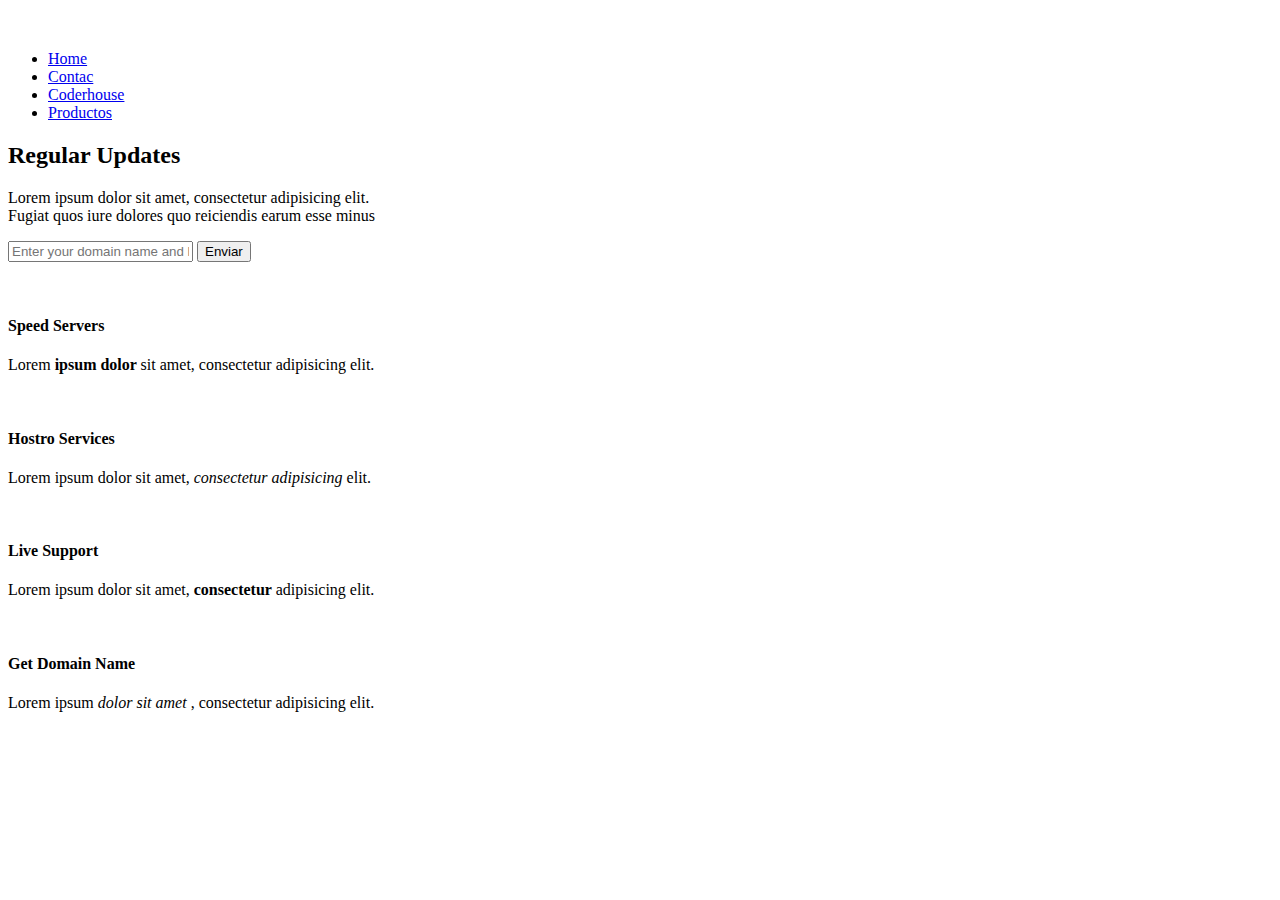
==== index2.html @ 8e199a8d "nuestro primer commit" ====
<!DOCTYPE html>
<html lang="es">
<head>
	<meta charset="UTF-8">
	<title>Maquetacion Basica</title>
</head>
<body>

	<header>
		<figure>
			<img src="" alt="">
			<figcaption>
				
			</figcaption>
		</figure>
	
		<nav>
			<ul>
				<li><a href="index.html">Home</a></li>
				<li><a href="contact.html" target="blank">Contac</a></li>
				<li><a href="http://coderhouse.com.io" target="_new">Coderhouse</a></li>
				<li><a href="#productos">Productos</a></li>
			</ul>
		</nav>
	</header>

	<!--aqui va el banner-->
	<div>
		<h2>Regular Updates</h2>
		<p>Lorem ipsum dolor sit amet, consectetur adipisicing elit. <br> Fugiat quos iure dolores quo reiciendis earum esse minus</p>
	<div>
		<form action="enviar.php">
			<input type="email" placeholder="Enter your domain name and hit enter">
			<button type="submit"> Enviar</button>
		</form>
	</div>
	</div>


	<!-- productos destacados-->
	<section id="productos">
		<article>
			<figure>
				<img src="" alt="">
			</figure>
			<h4> Speed Servers</h4>
			<p>Lorem <strong>ipsum dolor </strong> sit amet, consectetur adipisicing elit. </p>
		</article>
		
		<article>
			<figure>
				<img src="" alt="">
			</figure>
			<h4> Hostro Services</h4>
			<p> Lorem ipsum dolor sit amet, <i> consectetur adipisicing </i> elit.</p>
		</article>

		<article>
			<figure>
				<img src="" alt="">
			</figure>
			<h4> Live Support </h4>
			<p> Lorem ipsum dolor sit amet, <b> consectetur </b> adipisicing elit.</p>
		</article>

		<article>
			<figure>
				<img src="" alt="">
			</figure>
			<h4> Get Domain Name </h4>
			<p> Lorem ipsum <em> dolor sit amet </em>, consectetur adipisicing elit.</p>
		</article>
	</section>

</body>

</html>
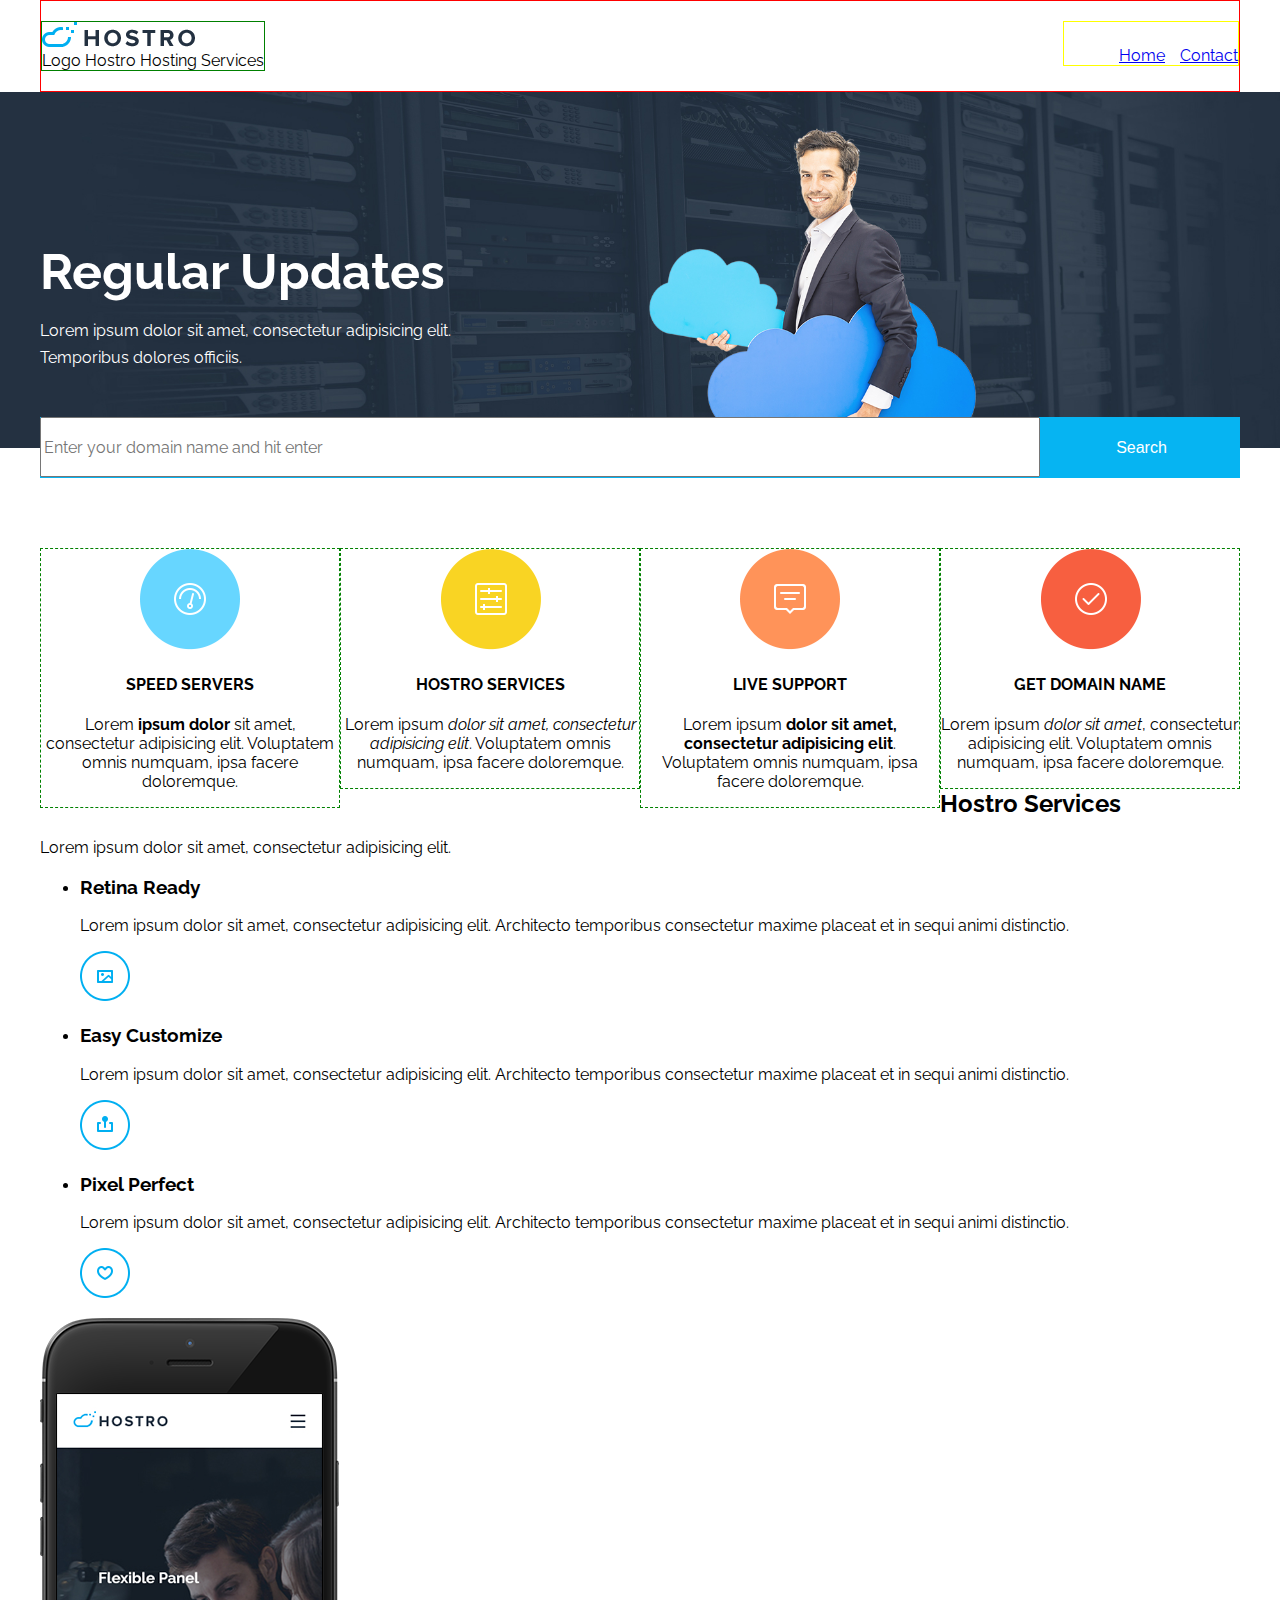
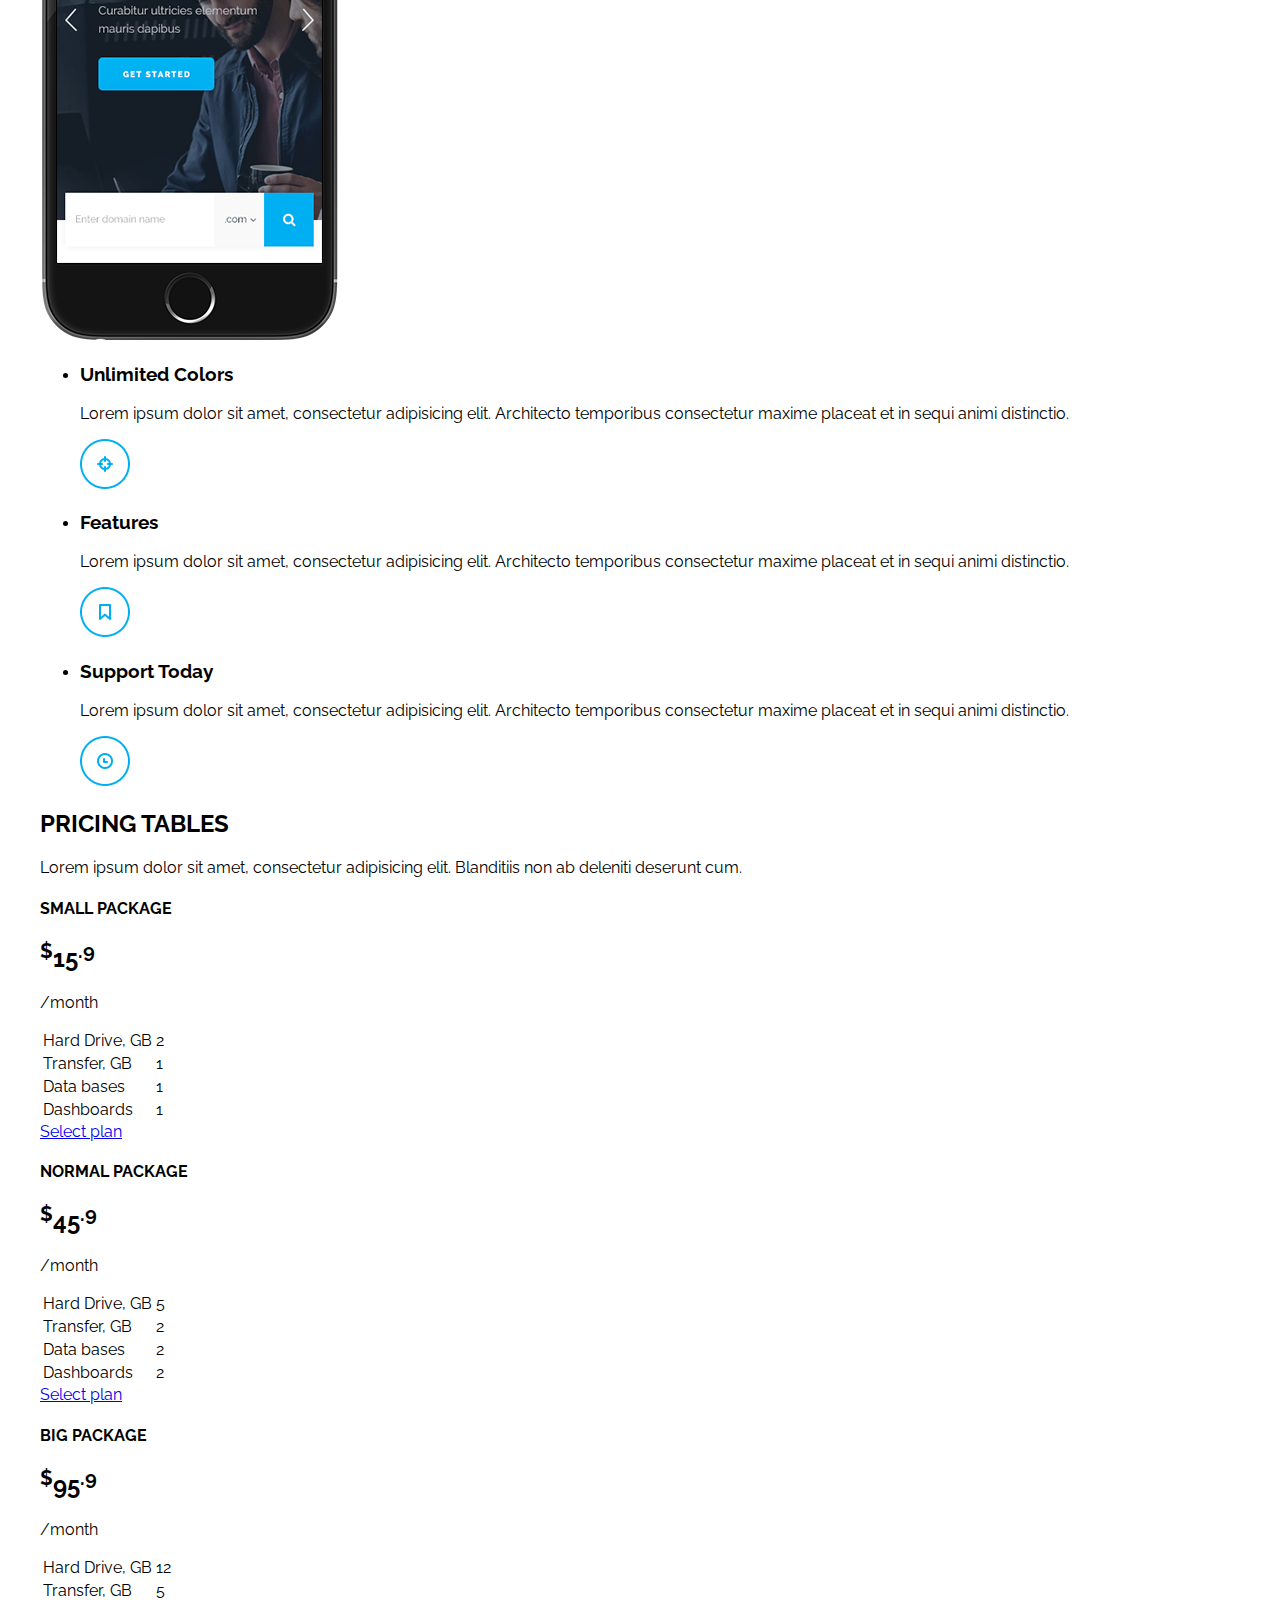
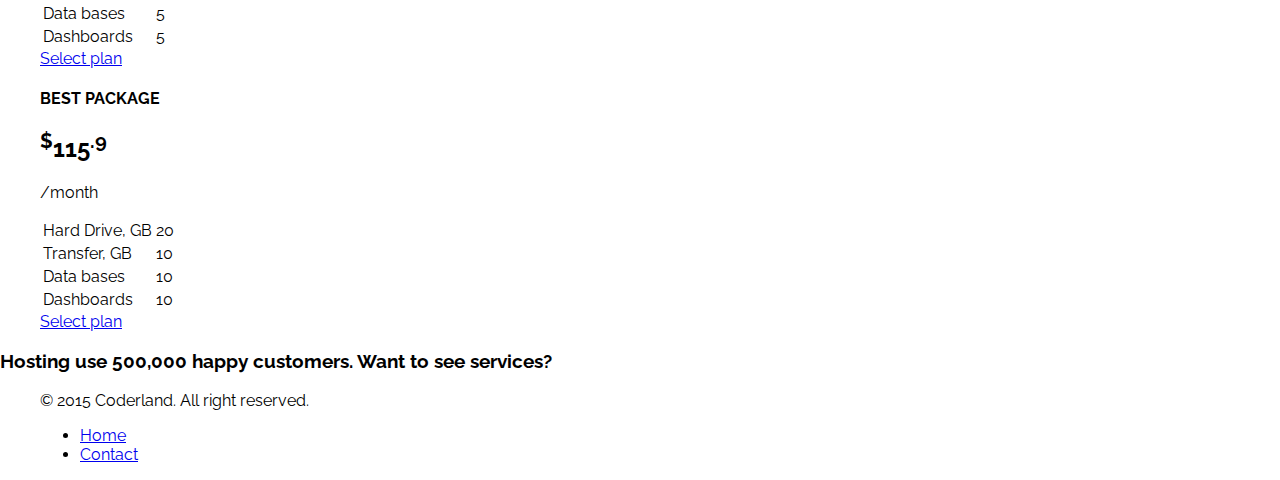
==== commit 65db54e1: "actualizacion de archivos" ====
--- a/index2.html
+++ b/index2.html
@@ -1,77 +1,248 @@
 <!DOCTYPE html>
-<html lang="es">
+<html lang="en">
 <head>
 	<meta charset="UTF-8">
-	<title>Maquetacion Basica</title>
+	<title>Maquetación Básica</title>
+	<link rel="stylesheet" href="css/style.css">
 </head>
 <body>
 
-	<header>
-		<figure>
-			<img src="" alt="">
-			<figcaption>
-				
-			</figcaption>
+	<header class="main-header">
+		<figure class="logo">
+			<img src="images/header-logo.png" alt="logo Hostro">
+			<figcaption>Logo Hostro Hosting Services</figcaption>
 		</figure>
-	
-		<nav>
+
+		<nav class="main-nav">
 			<ul>
 				<li><a href="index.html">Home</a></li>
-				<li><a href="contact.html" target="blank">Contac</a></li>
-				<li><a href="http://coderhouse.com.io" target="_new">Coderhouse</a></li>
-				<li><a href="#productos">Productos</a></li>
+				<li><a href="contact.html">Contact</a></li>	
 			</ul>
 		</nav>
+		<div class="cleanner"></div>
 	</header>
 
-	<!--aqui va el banner-->
-	<div>
-		<h2>Regular Updates</h2>
-		<p>Lorem ipsum dolor sit amet, consectetur adipisicing elit. <br> Fugiat quos iure dolores quo reiciendis earum esse minus</p>
-	<div>
-		<form action="enviar.php">
-			<input type="email" placeholder="Enter your domain name and hit enter">
-			<button type="submit"> Enviar</button>
-		</form>
+	<!-- banner -->
+	<div id="banner">
+		<div class="container">
+			<h2 class="banner-title">Regular Updates</h2>
+			<p class="p-banner">Lorem ipsum dolor sit amet, consectetur adipisicing elit. <br>Temporibus dolores officiis.</p>
+				<form action="" class="register">
+					<input type="email" placeholder="Enter your domain name and hit enter">
+					<button type="submit">Search</button>
+				</form>
+		</div>
 	</div>
-	</div>
-
-
-	<!-- productos destacados-->
-	<section id="productos">
+
+
+	<!-- productos-destacados -->
+	<section class="container">
+		<article class="producto">
+			<figure>
+				<img src="images/wid1.png" alt="speed server">
+			</figure>
+			<h4>speed servers</h4>
+			<p>Lorem <strong>ipsum dolor</strong> sit amet, consectetur adipisicing elit. Voluptatem omnis numquam, ipsa facere doloremque.</p>
+		</article>
+
+		<article class="producto">
+			<figure>
+				<img src="images/wid2.png" alt="descripcion">
+			</figure>
+			<h4>hostro services</h4>
+			<p>Lorem ipsum <em>dolor sit amet, consectetur adipisicing elit</em>. Voluptatem omnis numquam, ipsa facere doloremque.</p>
+		</article>
+
+		<article class="producto">
+			<figure>
+				<img src="images/wid3.png" alt="descripcion">
+			</figure>
+			<h4>live support</h4>
+			<p>Lorem ipsum <b>dolor sit amet, consectetur adipisicing elit</b>. Voluptatem omnis numquam, ipsa facere doloremque.</p>
+		</article>
+
+		<article class="producto">
+			<figure>
+				<img src="images/wid4.png" alt="descripcion">
+			</figure>
+			<h4>get domain name</h4>
+			<p>Lorem ipsum <i>dolor sit amet</i>, consectetur adipisicing elit. Voluptatem omnis numquam, ipsa facere doloremque.</p>
+		</article>
+		<div class="cleaner"></div>
+	</section>
+
+	<!-- services -->
+	<section class="container">
+		<h2>Hostro Services</h2>
+		<p>Lorem ipsum dolor sit amet, consectetur adipisicing elit.</p>
+
 		<article>
-			<figure>
-				<img src="" alt="">
-			</figure>
-			<h4> Speed Servers</h4>
-			<p>Lorem <strong>ipsum dolor </strong> sit amet, consectetur adipisicing elit. </p>
+			<ul>
+				<li>
+					<h3>Retina Ready</h3>
+					<p>Lorem ipsum dolor sit amet, consectetur adipisicing elit. Architecto temporibus consectetur maxime placeat et in sequi animi distinctio.</p>
+					<img src="images/ser1.png" alt="retina ready">
+				</li>
+				<li>
+					<h3>Easy Customize</h3>
+					<p>Lorem ipsum dolor sit amet, consectetur adipisicing elit. Architecto temporibus consectetur maxime placeat et in sequi animi distinctio.</p>
+					<img src="images/ser2.png" alt="easy customize">
+				<li>
+					<h3>Pixel Perfect</h3>
+					<p>Lorem ipsum dolor sit amet, consectetur adipisicing elit. Architecto temporibus consectetur maxime placeat et in sequi animi distinctio.</p>
+					<img src="images/ser3.png" alt="pixel perfect">
+				</li>
+			</ul>
+		</article>
+
+		<article>
+			<img src="images/iphone2.png" alt="Celular">
 		</article>
 		
+		<article class="container">
+			<ul>
+			<li>
+					<h3>Unlimited Colors</h3>
+					<p>Lorem ipsum dolor sit amet, consectetur adipisicing elit. Architecto temporibus consectetur maxime placeat et in sequi animi distinctio.</p>
+					<img src="images/ser4.png" alt="retina ready">
+				</li>
+				<li>
+					<h3>Features</h3>
+					<p>Lorem ipsum dolor sit amet, consectetur adipisicing elit. Architecto temporibus consectetur maxime placeat et in sequi animi distinctio.</p>
+					<img src="images/ser5.png" alt="easy customize">
+				<li>
+					<h3>Support Today</h3>
+					<p>Lorem ipsum dolor sit amet, consectetur adipisicing elit. Architecto temporibus consectetur maxime placeat et in sequi animi distinctio.</p>
+					<img src="images/ser6.png" alt="pixel perfect">
+				</li>
+			</ul>
+		</article>
+	</section>
+
+	<!-- prices -->
+	<section>
+		<article class="container">
+			<h2>Pricing Tables</h2>
+			<p>Lorem ipsum dolor sit amet, consectetur adipisicing elit. Blanditiis non ab deleniti deserunt cum.</p>
+
+			<article>
+				<h4>Small Package</h4>
+				<h2><sup>$</sup>15<sup>.9</sup></h2>
+				<p>/month</p>
+				<table>
+					<tr>
+						<td>Hard Drive, GB</td>
+						<td>2</td>
+					</tr>
+					<tr>
+						<td>Transfer, GB</td>
+						<td>1</td>
+					</tr>
+					<tr>
+						<td>Data bases</td>
+						<td>1</td>
+					</tr>
+					<tr>
+						<td>Dashboards</td>
+						<td>1</td>
+					</tr>
+				</table>
+				<a href="#">Select plan</a>
+			</article>
+
+			<article>
+				<h4>Normal Package</h4>
+				<h2><sup>$</sup>45<sup>.9</sup></h2>
+				<p>/month</p>
+				<table>
+					<tr>
+						<td>Hard Drive, GB</td>
+						<td>5</td>
+					</tr>
+					<tr>
+						<td>Transfer, GB</td>
+						<td>2</td>
+					</tr>
+					<tr>
+						<td>Data bases</td>
+						<td>2</td>
+					</tr>
+					<tr>
+						<td>Dashboards</td>
+						<td>2</td>
+					</tr>
+				</table>
+				<a href="#">Select plan</a>
+			</article>
+
+			<article>
+				<h4>Big Package</h4>
+				<h2><sup>$</sup>95<sup>.9</sup></h2>
+				<p>/month</p>
+				<table>
+					<tr>
+						<td>Hard Drive, GB</td>
+						<td>12</td>
+					</tr>
+					<tr>
+						<td>Transfer, GB</td>
+						<td>5</td>
+					</tr>
+					<tr>
+						<td>Data bases</td>
+						<td>5</td>
+					</tr>
+					<tr>
+						<td>Dashboards</td>
+						<td>5</td>
+					</tr>
+				</table>
+				<a href="#">Select plan</a>
+			</article>
+
+			<article>
+				<h4>Best Package</h4>
+				<h2><sup>$</sup>115<sup>.9</sup></h2>
+				<p>/month</p>
+				<table>
+					<tr>
+						<td>Hard Drive, GB</td>
+						<td>20</td>
+					</tr>
+					<tr>
+						<td>Transfer, GB</td>
+						<td>10</td>
+					</tr>
+					<tr>
+						<td>Data bases</td>
+						<td>10</td>
+					</tr>
+					<tr>
+						<td>Dashboards</td>
+						<td>10</td>
+					</tr>
+				</table>
+				<a href="#">Select plan</a>
+			</article>
+		</article>
+	</section>
+
+
+	<!-- footer -->
+	<footer>
+		<h3>Hosting use <span>500,000</span> happy customers. Want to see services?</h3>
 		<article>
-			<figure>
-				<img src="" alt="">
-			</figure>
-			<h4> Hostro Services</h4>
-			<p> Lorem ipsum dolor sit amet, <i> consectetur adipisicing </i> elit.</p>
-		</article>
-
-		<article>
-			<figure>
-				<img src="" alt="">
-			</figure>
-			<h4> Live Support </h4>
-			<p> Lorem ipsum dolor sit amet, <b> consectetur </b> adipisicing elit.</p>
-		</article>
-
-		<article>
-			<figure>
-				<img src="" alt="">
-			</figure>
-			<h4> Get Domain Name </h4>
-			<p> Lorem ipsum <em> dolor sit amet </em>, consectetur adipisicing elit.</p>
-		</article>
-	</section>
+			<article class="container">
+				<p>© 2015 Coderland. All right reserved.</p>
+				<nav>
+					<ul>
+						<li><a href="index.html">Home</a></li>
+						<li><a href="contact.html">Contact</a></li>	
+					</ul>
+				</nav>
+			</article>
+		</article>
+	</footer>
 
 </body>
-
 </html>--- a/css/style.css
+++ b/css/style.css
@@ -0,0 +1,153 @@
+@import url(https://fonts.googleapis.com/css?family=Raleway:400,700);
+
+*{
+	box-sizing: border-box;
+}	
+
+body{ 
+	font-family: 'Raleway', sans-serif;
+	margin: 0;
+
+/*selector universal
+descuenta de widht y height, lo sumado en padding y border 
+*/
+
+/* tarea */
+	}
+
+.main-header {
+	width: 1200px;
+	margin: auto;
+	padding: 20px 0;
+	border: solid 1px red;
+			}
+
+.logo {
+	float: left;
+	border: solid 1px green
+}
+
+.main-nav {
+	float: right;
+	border: solid 1px yellow;
+}
+
+/* selector descendente >> aplica estilo que este adentro de otro */
+.main-nav li {
+	float: left;
+	list-style-type: none;
+	margin: 8px 0 0 15px;
+}
+
+.cleanner {
+	clear: both; 
+}
+
+.container {   
+	width: 1200px;
+	margin: auto;
+}
+
+.banner-title {
+	font-size: 50px; /* tamaño de la letra */
+	color: #fff;
+	padding-top: 150px; 
+	margin: 0; /* con esta propiedad subimos la cajita hasta el elemento header */	
+}
+
+.p-banner { 
+	font-style: 20px;
+	line-height: 27px;
+	color: #fff;
+}
+
+.register { /* es para el formulario */
+	background-color: #06b4f2;
+	position: relative; /* posicionamiento relativo, desplazar un elemento desde su ubicacion original hacia otra ubi*/
+	top: 30px; /* desde tu costado top distanciate x px*/
+}
+
+.register input {
+	width: 1000px;
+	height: 60px;
+	font-size: 16px;
+	font-family: inherit; /* para que agarre la tipografia del padre, hasta que llegue al body */
+}
+
+.register button {
+	border: none;
+	background: #06b4f2;
+	width: 195px;
+	height: 60px;
+	color: #fff;
+	font-size: 16px;
+}
+
+#banner {
+	background: url(../images/indexbanner-bg3.jpg) center top no-repeat; /* banner centro y que no se repita */
+	background-size: cover; /* cuando quiero que un fondo ocupe todo el ancho de la pantalla */
+}
+
+/* productos destacados */
+
+.container {
+
+}
+
+.producto {
+	border: dashed 1px green;
+	width: 300px;
+	text-align: center;
+	float: left;
+	margin-top: 100px; /* se desplaza hacia abajo, dejando espacio con el elemento de arriba */
+}
+section article h2, h4{
+	text-transform: uppercase;
+} 
+
+
+	/* margenes en 4 costados; distanciamiento 
+		margin-top:;
+		margin-fright:;
+		margin-bottom:;
+		margin-left:;
+		margin: auto;
+	*/
+}
+
+/* Resets */
+/* agrupacion de selectores*/
+ul, ol {
+	list-style-type: none; /* elimina la viñeta */
+	margin: 0;
+	padding: 0;
+	/*
+	padding-top: ;
+	padding-right: ;
+	padding-bottom: ;
+	padding-left: ;
+	*/
+
+	/* tamaños
+		ancho-widht:;
+		alto-height:;
+
+	modelo de cajas - box model
+
+		- widht
+		- height
+		- padding
+		- border
+			- border-style [solid; dotted; double; dashed]
+			- border-widht >> ancho del borde
+			- border-color
+				border:;	
+		- margin
+
+	*/
+
+}
+
+figure {
+	margin: 0;
+}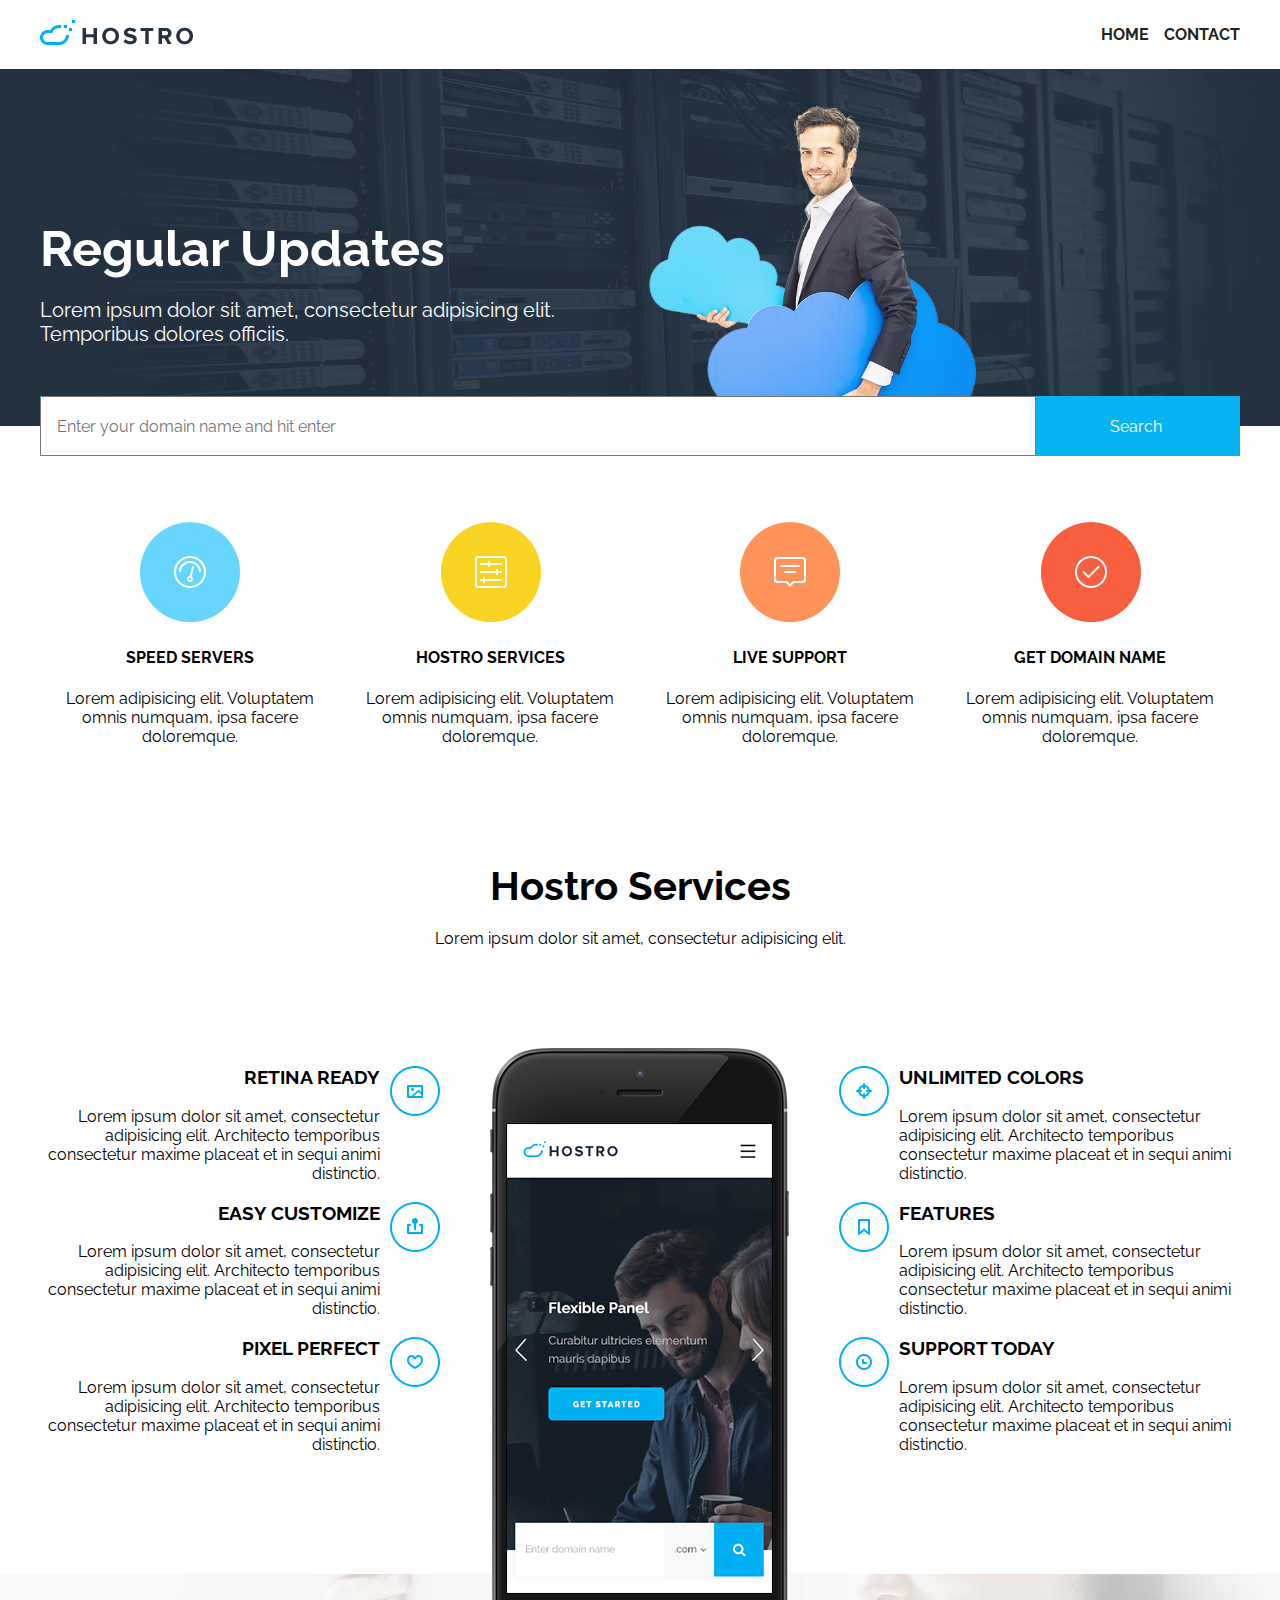
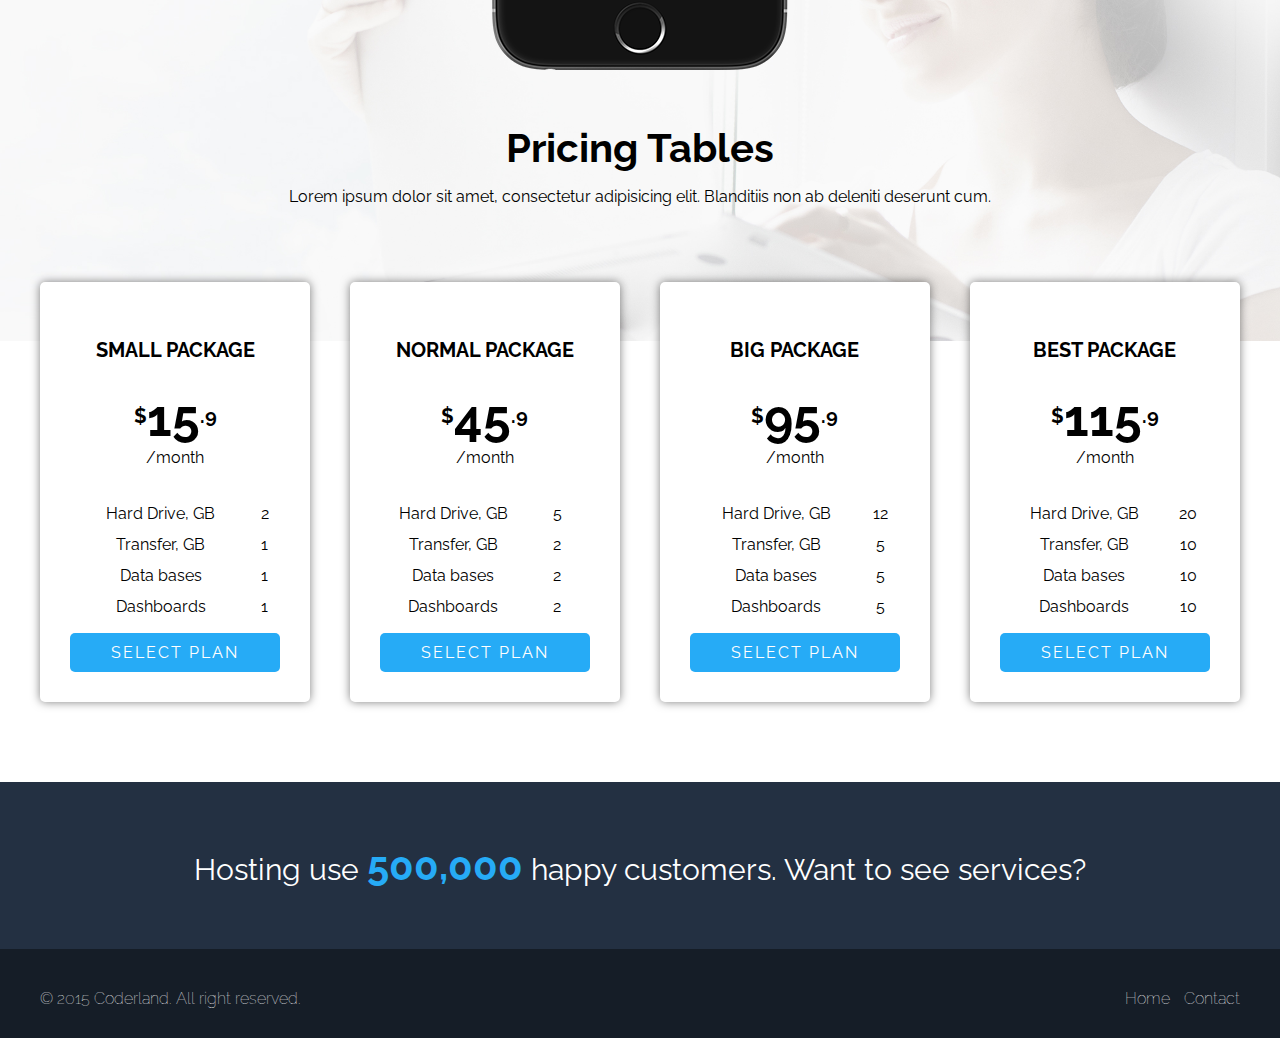
==== commit 84e26147: "css_y_responsive" ====
--- a/index2.html
+++ b/index2.html
@@ -1,13 +1,16 @@
 <!DOCTYPE html>
 <html lang="en">
 <head>
+	<meta name="viewport" content="width=device-width"> <!-- nos permite setear como se va acomportar el contenido, viewport area visible del navegador, estamos diciendo que el ancho de la pagina se adapte al ancho del dipositivo -->
 	<meta charset="UTF-8">
+
 	<title>Maquetación Básica</title>
 	<link rel="stylesheet" href="css/style.css">
 </head>
 <body>
 
 	<header class="main-header">
+
 		<figure class="logo">
 			<img src="images/header-logo.png" alt="logo Hostro">
 			<figcaption>Logo Hostro Hosting Services</figcaption>
@@ -16,21 +19,23 @@
 		<nav class="main-nav">
 			<ul>
 				<li><a href="index.html">Home</a></li>
-				<li><a href="contact.html">Contact</a></li>	
+				<li><a href="contact.html">Contact</a></li>
 			</ul>
 		</nav>
-		<div class="cleanner"></div>
+
+		<div class="cleaner"></div>
 	</header>
 
 	<!-- banner -->
 	<div id="banner">
 		<div class="container">
 			<h2 class="banner-title">Regular Updates</h2>
-			<p class="p-banner">Lorem ipsum dolor sit amet, consectetur adipisicing elit. <br>Temporibus dolores officiis.</p>
-				<form action="" class="register">
-					<input type="email" placeholder="Enter your domain name and hit enter">
-					<button type="submit">Search</button>
-				</form>
+			<p class="banner-text">Lorem ipsum dolor sit amet, consectetur adipisicing elit. <br>Temporibus dolores officiis.</p>
+
+			<form action="" class="register">
+				<input type="email" placeholder="Enter your domain name and hit enter">
+				<button type="submit">Search</button>
+			</form>
 		</div>
 	</div>
 
@@ -42,7 +47,7 @@
 				<img src="images/wid1.png" alt="speed server">
 			</figure>
 			<h4>speed servers</h4>
-			<p>Lorem <strong>ipsum dolor</strong> sit amet, consectetur adipisicing elit. Voluptatem omnis numquam, ipsa facere doloremque.</p>
+			<p>Lorem adipisicing elit. Voluptatem omnis numquam, ipsa facere doloremque.</p>
 		</article>
 
 		<article class="producto">
@@ -50,7 +55,7 @@
 				<img src="images/wid2.png" alt="descripcion">
 			</figure>
 			<h4>hostro services</h4>
-			<p>Lorem ipsum <em>dolor sit amet, consectetur adipisicing elit</em>. Voluptatem omnis numquam, ipsa facere doloremque.</p>
+			<p>Lorem adipisicing elit. Voluptatem omnis numquam, ipsa facere doloremque.</p>
 		</article>
 
 		<article class="producto">
@@ -58,7 +63,7 @@
 				<img src="images/wid3.png" alt="descripcion">
 			</figure>
 			<h4>live support</h4>
-			<p>Lorem ipsum <b>dolor sit amet, consectetur adipisicing elit</b>. Voluptatem omnis numquam, ipsa facere doloremque.</p>
+			<p>Lorem adipisicing elit. Voluptatem omnis numquam, ipsa facere doloremque.</p>
 		</article>
 
 		<article class="producto">
@@ -66,17 +71,18 @@
 				<img src="images/wid4.png" alt="descripcion">
 			</figure>
 			<h4>get domain name</h4>
-			<p>Lorem ipsum <i>dolor sit amet</i>, consectetur adipisicing elit. Voluptatem omnis numquam, ipsa facere doloremque.</p>
-		</article>
+			<p>Lorem adipisicing elit. Voluptatem omnis numquam, ipsa facere doloremque.</p>
+		</article>
+
 		<div class="cleaner"></div>
 	</section>
 
 	<!-- services -->
 	<section class="container">
-		<h2>Hostro Services</h2>
+		<h2 class="title-services">Hostro Services</h2>
 		<p>Lorem ipsum dolor sit amet, consectetur adipisicing elit.</p>
 
-		<article>
+		<article class="left-services">
 			<ul>
 				<li>
 					<h3>Retina Ready</h3>
@@ -95,11 +101,11 @@
 			</ul>
 		</article>
 
-		<article>
+		<article class="cellphone">
 			<img src="images/iphone2.png" alt="Celular">
 		</article>
-		
-		<article class="container">
+
+		<article class="right-services">
 			<ul>
 			<li>
 					<h3>Unlimited Colors</h3>
@@ -117,15 +123,18 @@
 				</li>
 			</ul>
 		</article>
+
+		<div class="cleaner"></div>
 	</section>
 
 	<!-- prices -->
-	<section>
+	<section class="pricing-table">
 		<article class="container">
-			<h2>Pricing Tables</h2>
+			<div class="cleaner"></div>
+			<h3>Pricing Tables</h3>
 			<p>Lorem ipsum dolor sit amet, consectetur adipisicing elit. Blanditiis non ab deleniti deserunt cum.</p>
 
-			<article>
+			<article class="price-table">
 				<h4>Small Package</h4>
 				<h2><sup>$</sup>15<sup>.9</sup></h2>
 				<p>/month</p>
@@ -150,32 +159,32 @@
 				<a href="#">Select plan</a>
 			</article>
 
-			<article>
+			<article class="price-table">
 				<h4>Normal Package</h4>
 				<h2><sup>$</sup>45<sup>.9</sup></h2>
 				<p>/month</p>
 				<table>
 					<tr>
-						<td>Hard Drive, GB</td>
-						<td>5</td>
-					</tr>
-					<tr>
-						<td>Transfer, GB</td>
-						<td>2</td>
-					</tr>
-					<tr>
-						<td>Data bases</td>
-						<td>2</td>
-					</tr>
-					<tr>
-						<td>Dashboards</td>
-						<td>2</td>
-					</tr>
-				</table>
-				<a href="#">Select plan</a>
-			</article>
-
-			<article>
+						<td width="70%">Hard Drive, GB</td>
+						<td width="30%">5</td>
+					</tr>
+					<tr>
+						<td>Transfer, GB</td>
+						<td>2</td>
+					</tr>
+					<tr>
+						<td>Data bases</td>
+						<td>2</td>
+					</tr>
+					<tr>
+						<td>Dashboards</td>
+						<td>2</td>
+					</tr>
+				</table>
+				<a href="#">Select plan</a>
+			</article>
+
+			<article class="price-table">
 				<h4>Big Package</h4>
 				<h2><sup>$</sup>95<sup>.9</sup></h2>
 				<p>/month</p>
@@ -200,7 +209,7 @@
 				<a href="#">Select plan</a>
 			</article>
 
-			<article>
+			<article class="price-table">
 				<h4>Best Package</h4>
 				<h2><sup>$</sup>115<sup>.9</sup></h2>
 				<p>/month</p>
@@ -224,22 +233,25 @@
 				</table>
 				<a href="#">Select plan</a>
 			</article>
+
+			<div class="cleaner"></div>
 		</article>
 	</section>
 
 
 	<!-- footer -->
-	<footer>
+	<footer class="main-footer">
 		<h3>Hosting use <span>500,000</span> happy customers. Want to see services?</h3>
-		<article>
+		<article class="bg-dark">
 			<article class="container">
-				<p>© 2015 Coderland. All right reserved.</p>
-				<nav>
+				<p class="copyright">© 2015 Coderland. All right reserved.</p>
+				<nav class="footer-nav">
 					<ul>
 						<li><a href="index.html">Home</a></li>
-						<li><a href="contact.html">Contact</a></li>	
+						<li><a href="contact.html">Contact</a></li>
 					</ul>
 				</nav>
+				<div class="cleaner"></div>
 			</article>
 		</article>
 	</footer>
--- a/css/style.css
+++ b/css/style.css
@@ -1,153 +1,593 @@
-@import url(https://fonts.googleapis.com/css?family=Raleway:400,700);
-
+@import url(https://fonts.googleapis.com/css?family=Raleway:100,400,700);
+
+/* selector universal */
 *{
 	box-sizing: border-box;
-}	
-
-body{ 
+	/* IMPORTANTISIMO!!! descuenta del width y height, lo sumado en padding y border */
+}
+
+body{
 	font-family: 'Raleway', sans-serif;
 	margin: 0;
-
-/*selector universal
-descuenta de widht y height, lo sumado en padding y border 
-*/
-
-/* tarea */
-	}
-
-.main-header {
-	width: 1200px;
-	margin: auto;
-	padding: 20px 0;
-	border: solid 1px red;
-			}
-
-.logo {
-	float: left;
-	border: solid 1px green
-}
-
-.main-nav {
-	float: right;
-	border: solid 1px yellow;
-}
-
-/* selector descendente >> aplica estilo que este adentro de otro */
-.main-nav li {
-	float: left;
-	list-style-type: none;
-	margin: 8px 0 0 15px;
-}
-
-.cleanner {
-	clear: both; 
-}
-
-.container {   
-	width: 1200px;
-	margin: auto;
-}
-
-.banner-title {
-	font-size: 50px; /* tamaño de la letra */
-	color: #fff;
-	padding-top: 150px; 
-	margin: 0; /* con esta propiedad subimos la cajita hasta el elemento header */	
-}
-
-.p-banner { 
-	font-style: 20px;
-	line-height: 27px;
-	color: #fff;
-}
-
-.register { /* es para el formulario */
-	background-color: #06b4f2;
-	position: relative; /* posicionamiento relativo, desplazar un elemento desde su ubicacion original hacia otra ubi*/
-	top: 30px; /* desde tu costado top distanciate x px*/
-}
-
-.register input {
-	width: 1000px;
-	height: 60px;
-	font-size: 16px;
-	font-family: inherit; /* para que agarre la tipografia del padre, hasta que llegue al body */
-}
-
-.register button {
-	border: none;
-	background: #06b4f2;
-	width: 195px;
-	height: 60px;
-	color: #fff;
-	font-size: 16px;
-}
-
-#banner {
-	background: url(../images/indexbanner-bg3.jpg) center top no-repeat; /* banner centro y que no se repita */
-	background-size: cover; /* cuando quiero que un fondo ocupe todo el ancho de la pantalla */
-}
-
-/* productos destacados */
-
-.container {
-
-}
-
-.producto {
-	border: dashed 1px green;
-	width: 300px;
-	text-align: center;
-	float: left;
-	margin-top: 100px; /* se desplaza hacia abajo, dejando espacio con el elemento de arriba */
-}
-section article h2, h4{
-	text-transform: uppercase;
-} 
-
-
-	/* margenes en 4 costados; distanciamiento 
-		margin-top:;
-		margin-fright:;
-		margin-bottom:;
-		margin-left:;
-		margin: auto;
+	/*
+		margin-top: ;
+		margin-right: ;
+		margin-bottom: ;
+		margin-left: ;
 	*/
 }
 
 /* Resets */
-/* agrupacion de selectores*/
-ul, ol {
-	list-style-type: none; /* elimina la viñeta */
+
+/* agrupación de selectores */
+ul, ol{
+	list-style: none; /* elimina la viñeta */
 	margin: 0;
 	padding: 0;
 	/*
-	padding-top: ;
-	padding-right: ;
-	padding-bottom: ;
-	padding-left: ;
+		padding-top: ;
+		padding-right: ;
+		padding-bottom: ;
+		padding-left: ;
 	*/
-
-	/* tamaños
-		ancho-widht:;
-		alto-height:;
-
-	modelo de cajas - box model
-
-		- widht
+}
+
+figure{
+	margin: 0;
+}
+
+/*
+	tamaños
+		ancho - width:;
+		alto - height:;
+	modelo de caja - box model
+		- width
 		- height
 		- padding
 		- border
-			- border-style [solid; dotted; double; dashed]
-			- border-widht >> ancho del borde
-			- border-color
-				border:;	
+			border-style [solid | dashed | dotted | double]
+			border-width
+			border-color
+			border: ;
 		- margin
-
-	*/
-
-}
-
-figure {
-	margin: 0;
+*/
+
+.main-header{
+	max-width: 1200px; /* con el max, decimos que crezca como maximo a 1200px, pero si es mas chica la pantalla se acomoda */
+	margin: auto;
+	padding: 20px 0;
+}
+
+.logo{
+	float: left;
+}
+
+.logo figcaption{
+	display: none;
+}
+
+.main-nav{
+	float: right;
+}
+
+/* selector descendiente */
+.main-nav li{
+	float: left;
+	margin: 5px 0 0 15px;
+	text-transform: uppercase;
+	font-weight: bold;
+}
+
+.main-nav a{
+	text-decoration: none;
+	color: #222;
+}
+
+.cleaner{
+	clear: both;
+}
+
+#banner{
+	background: url(../images/indexbanner-bg3.jpg) center top no-repeat;
+	background-size: cover;
+}
+
+.container{
+	max-width: 1200px;
+	margin: auto;
+	text-align: left;
+}
+
+.banner-title{
+	font-size: 50px;
+	color: #fff;
+	padding-top: 150px;
+	margin: 0;
+}
+
+.banner-text{
+	font-size: 20px;
+	color: #fff;
+}
+
+.register{
+	background-color: #06B4F2;
+	position: relative;
+	top: 30px;
+}
+
+.register input{
+	width: 83%;
+	height: 60px;
+	font-size: 16px;
+	padding: 0 15px;
+	font-family: inherit;
+}
+
+.register button{
+	border: none;
+	background-color: #06B4F2;
+	width: 16%;
+	height: 60px;
+	color: #fff;
+	font-family: inherit;
+	font-size: 16px;
+}
+
+.producto{
+	width: 25%;
+	text-align: center;
+	float: left;
+	margin-top: 8%;
+	padding: 0 15px;
+}
+
+.producto h4{
+	text-transform: uppercase;
+}
+
+.title-services{
+	text-align: center;
+	margin-top: 100px;
+	font-size: 40px;
+	margin-bottom: 0;
+}
+
+.title-services + p{
+	text-align: center;
+	margin: 0 0 100px;
+	font-size: 16px;
+	padding-top: 20px;
+}
+
+.left-services h3, .right-services h3{
+	text-transform: uppercase;
+}
+
+.left-services{
+	width: 33.3%;
+	float: left;
+}
+
+.left-services li{
+	position: relative;
+	text-align: right;
+	padding-right: 60px;
+	margin-bottom: 10px;
+}
+
+.left-services img{
+	position: absolute;
+	right: 0;
+	top: 0;
+}
+
+.right-services li{
+	position: relative;
+	padding-left: 60px;
+}
+
+.right-services img{
+	position: absolute;
+	left: 0;
+	top: 0;
+}
+
+.cellphone{
+	width: 33.3%;
+	text-align: center;
+	float: left;
+}
+
+img{
+	max-width: 100%;
+}
+
+.right-services{
+	width: 33.3%;
+	float: left;
+}
+
+.pricing-table{
+	background: url(../images/pricing-bg.jpg) center top no-repeat;
+	background-size: contain;
+	margin-top: -100px;
+}
+
+.pricing-table h3{
+	text-align: center;
+	margin: 0;
+	padding: 50px 0 0;
+	font-size: 40px;
+}
+
+.pricing-table h3 + p{
+	text-align: center;
+}
+
+.price-table{
+	background-color: #fff;
+	box-shadow: 0 0 10px rgba(0,0,0,0.5);
+	width: 22.5%;
+	padding: 30px;
+	float: left;
+	margin-top: 60px;
+	margin-right: 3.33%;
+	border-radius: 5px;
+	text-align: center;
+}
+
+.price-table h4{
+	text-transform: uppercase;
+	font-size: 20px;
+}
+
+.price-table h2{
+	font-size: 50px;
+	margin: 0;
+}
+
+.price-table h2 sup{
+	font-size: 20px;
+	position: relative;
+	top: 5px;
+}
+
+.price-table p{
+	margin: 0 0 30px;
+}
+
+.price-table table{
+	width: 100%;
+}
+
+.price-table td{
+	padding: 5px;
+}
+
+.price-table a{
+	display: block;
+	background-color: #26ABF6;
+	color: #fff;
+	border-radius: 5px;
+	margin-top: 10px;
+	text-decoration: none;
+	padding: 10px;
+	text-transform: uppercase;
+	letter-spacing: 2px;
+}
+
+.price-table:last-of-type{
+	margin-right: 0;
+}
+
+/*.no-margin{
+	margin: 0;
+}*/
+
+/* pseudo selectores
+	selector:pseudo-selector{
+		mi regla
+	}
+	:last-child
+*/
+
+
+.main-footer{
+	background-color: #233042;
+	margin-top: 80px;
+}
+
+.main-footer h3{
+	text-align: center;
+	font-size: 30px;
+	color: #fff;
+	margin: 0;
+	padding: 60px 0;
+	font-weight: 400;
+	/*text-shadow:
+		3px 3px 5px black,
+		6px 6px 5px red,
+		9px 9px 5px green,
+		12px 12px 5px violet;*/
+}
+
+.main-footer h3 span{
+	color: #26ABF6;
+	font-weight: 700;
+	font-size: 40px;
+}
+
+.bg-dark{
+	background-color: #151D27;
+	padding: 30px 0;
+}
+
+.copyright{
+	float: left;
+	margin: 10px 0 0;
+	color: #fff;
+	font-weight: 100;
+}
+
+.footer-nav{
+	float: right;
+	margin-top: 10px;
+}
+
+.footer-nav li{
+	display: inline-block;
+	margin-left: 10px;
+}
+
+.footer-nav a{
+	color: #fff;
+	text-decoration: none;
+	font-weight: 100;
+}
+
+
+/* ************ MEDIA QUERIE ************ */
+
+@media (max-width: 800px) {
+	.container, .main-header {
+	width: 95%;
+	}
+
+	.producto {
+		width: 50%;
+		margin-top: 80px;
+	}
+	
+	.main-nav {
+		width: 95%;
+		text-align: center;
+		margin: auto;
+		text-transform: uppercase;
+		font-weight: bolder;
+		font-size: 12px;
+	}
+
+	.main-nav li {
+		text-align: center;
+		float: none;
+		display: inline-block;
+	} 
+
+	.title-services + p {
+		padding-bottom: 50px;
+	}
+
+	.container p {
+		margin:auto;
+	}
+/*
+	.left-services, .cellphone, .right-services {
+		float: none;
+		width: 100%;
+	}
+
+	.left-services li {
+		text-align: left;
+		margin-left: 50px;
+	}
+
+	.left-services img{
+		position: absolute;
+		left: 0;
+		top: 0;
+		margin-left: -60px;
+	}
+*/
+	.pricing-table {
+		margin-top: 0;
+	}
+
+	.price-table {
+		width: 48%;
+		margin-right: 4%;
+
+	}
+
+	.price-table:nth-of-type(even){
+		margin-right: 0;
+	}
+
+	.price-table h4 {
+		font-size: 12px;
+	}	
+
+	.price-table table {
+		font-size: 12px;
+	}
+
+	.main-footer p, .main-footer nav {
+		float: none;
+		position: relative;
+		text-align: center;
+	}
+
+	.footer-nav {
+		padding: 20px 0;
+	}
+
+}
+
+/* ************ MEDIA QUERIE ************ small*/
+/* ************ MEDIA QUERIE ************ small*/
+/* ************ MEDIA QUERIE ************ small*/
+
+@media (max-width: 600px) {
+	.container, .main-header {
+	max-width: 85%;
+	}
+
+	#banner {
+		background: none;
+		max-width: 85%;
+	}
+
+	.register input{
+		width: 75%;
+		height:40px;
+		text-align: left;
+		font-size: 10px;	
+	}
+
+	.register button {
+		width: 15%;
+		height: 38px;
+		text-transform: uppercase;
+		font-size: 12px;
+		font-weight: bolder;
+		text-align: center;
+	}
+
+	#banner h2, #banner p {
+		background: none;
+		display: none;
+		width: 85%;	
+	}
+
+	.main-header {
+		margin: auto;
+		float: none;
+		text-align: center;
+	}
+
+	.logo {
+		text-align: center;
+		float: none;
+	}
+
+	.main-nav, .main-nav li  {
+		text-align: center;
+		margin: 15px 0px ;
+		font-size: 12px;
+		display: block;
+	}
+
+	.container  {
+		width: 85%;
+		text-align: center;
+		font-size: 12px;
+		padding-left: 20px;
+	}
+
+
+	.producto {
+		width: 45%;
+		position: relative;
+		text-align: center;
+		padding: 10px;
+	}
+
+	.producto h4 {
+		font-size: 10px;
+		padding-top: 10px;
+	
+	}
+	
+	.producto p {
+		font-size: 10px;
+	}
+
+	.producto figure {
+		width: 50px;
+		height: 50px;
+		text-align: center;
+		margin: auto;
+	}
+
+	/*
+	.container h2:first-of-type {
+		text-align: center;
+		font-size: 20px;
+		margin-top: 10px;
+	}*/
+
+	.left-services, .right-services, .cellphone {
+	width: 85%;
+	float: left;
+	text-transform: uppercase;
+	}
+
+	.left-services li{
+		position: relative;
+		text-align: left;
+		padding-left: 60px;
+		font-size: 10px;
+	}
+
+	.left-services img{
+		position: absolute;
+		left: 0px;
+	}
+
+	.cellphone{
+		width: 85%;
+		text-align: center;
+		float: left;
+		padding: 20px;
+	}
+
+	.right-services li{
+		position: relative;
+		text-align: left;
+		padding-left: 60px;
+		font-size: 10px;
+	}
+
+	.main-footer p, .main-footer nav {
+		float: none;
+		position: relative;
+		margin:auto;
+	}
+
+}
+
+/* ************ MEDIA QUERIE ************ extra-small*/
+/* ************ MEDIA QUERIE ************ extra-small*/
+/* ************ MEDIA QUERIE ************ extra-small*/
+
+@media (max-width: 500px) {
+	.container, .main-header {
+	max-width: 80%;
+	}
+
+	.producto {
+		width: 80%;
+		float: none;	
+		position: relative;
+		text-align: center;
+		padding: 10px;
+	}
+
+	.producto figure {
+		width: 80px;
+		height: 80px;
+		text-align: center;
+		margin: auto;
+	}
+
 }